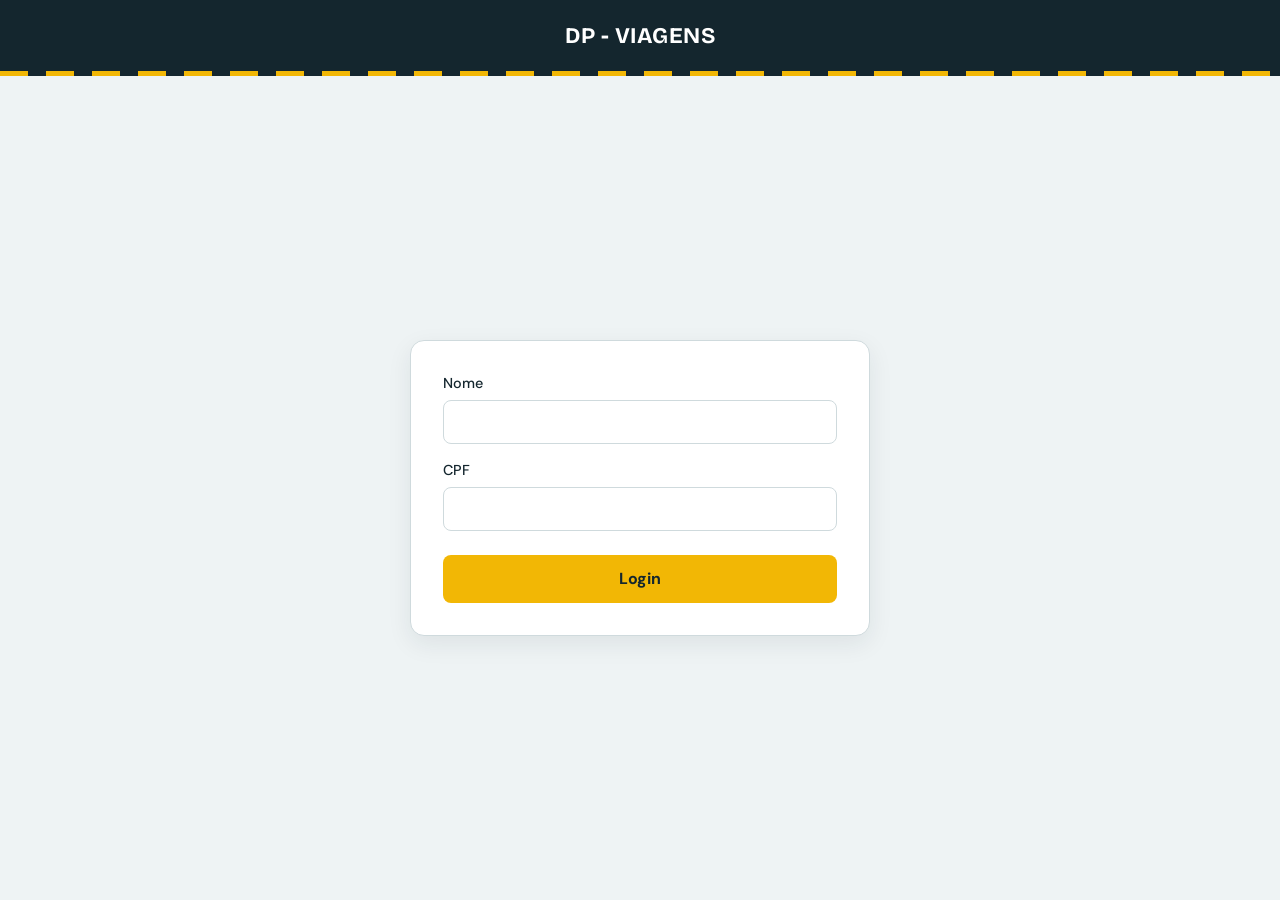
==== Viagens/assets/pages/login.html @ 4bfc8215 "Add files via upload" ====
<!DOCTYPE html>
<html lang="pt-br">
<head>

    <meta charset="UTF-8">
    <meta name="viewport" content="width=device-width, initial-scale=1.0">
    <link rel="stylesheet" href="../css/cadastrar.css">
    <title>DP - Viagens</title>

</head>

<body>
    
    <header>

        <div class="title">
            <h1>DP - VIAGENS</h1>
        </div>


    </header>

    <main>
                                                                                                                                                                                                                                                                                                                                                                                                                                                                                                                                                                                                                                                                                                                                                                                                                                                                                                                                                                                                                                                                                                                                                                                                                                                                                                                                                                                                                                                                                                                                                                                                                                                                                                                                                                                                                                                                                                        
        <div class="container"> 

            <form action="../login.php" method="post">

                <div class="divInput">
                    <label for="">Nome</label>
                    <input class="ipt" type="text" name="name" id="">
                </div>

                <div class="divInput">
                    <label for="">CPF</label>
                    <input class="ipt" maxlength="11" type="text" name="cpf" id="">
                </div>

                <button> Login </button>

            </form>

        </div>

    </main>

</body>

</html>
---- Viagens/assets/css/cadastrar.css ----
@import url('https://fonts.googleapis.com/css2?family=Bricolage+Grotesque:wght@600;700&family=DM+Sans:wght@400;500;700&display=swap');

:root{
    --ink:#14262e;
    --teal:#1f6f78;
    --teal-dark:#17565d;
    --paper:#eef3f4;
    --line:#cfdadd;
    --road:#f2b705;
    --road-dark:#d9a304;
    --muted:#5b6f76;
    --display:'Bricolage Grotesque','DM Sans',system-ui,sans-serif;
}

*{
    padding: 0;
    margin: 0;
    box-sizing: border-box;
}

body{
    font-family:'DM Sans',system-ui,sans-serif;
    color:var(--ink);
    background:var(--paper);
    line-height:1.5;
}

/* ===================== Cabeçalho ======================== */
header{
    position:relative;
    display:flex;
    align-items:center;
    justify-content:space-between;
    flex-wrap:wrap;
    gap:1rem;
    width:100%;
    min-height:76px;
    padding:.75rem 2rem 1rem;
    background:var(--ink);
    color:#fff;
}

/* faixa tracejada de estrada */
header::after{
    content:"";
    position:absolute;
    left:0; right:0; bottom:0;
    height:5px;
    background:repeating-linear-gradient(90deg,var(--road) 0 28px,transparent 28px 46px);
}

.title{
    display:flex;
    align-items:center;
}

.title h1{
    font-family:var(--display);
    font-size:1.4rem;
    font-weight:700;
    letter-spacing:.02em;
}

.pages table,
.pages tbody,
.pages tr{
    display:flex;
}

.pages table{ gap:.25rem; }
.pages td{ display:block; }

.pages a{
    display:block;
    padding:.5rem .9rem;
    border-radius:8px;
    color:#e4eef0;
    text-decoration:none;
    font-weight:500;
    transition:background .15s;
}

.pages a:hover{
    background:rgba(255,255,255,.12);
    color:#fff;
}

/* ===================== Botões e campos ======================== */
a{ color:inherit; }

button{
    font:inherit;
    font-weight:700;
    padding:.75rem 1.5rem;
    border:0;
    border-radius:8px;
    background:var(--road);
    color:var(--ink);
    cursor:pointer;
    transition:background .15s;
}

button:hover{ background:var(--road-dark); }

a:focus-visible,
button:focus-visible{
    outline:3px solid var(--teal);
    outline-offset:2px;
}

header a:focus-visible{ outline-color:var(--road); }

label{
    font-size:.9rem;
    font-weight:500;
}

input,
select{
    font:inherit;
    width:100%;
    height:2.75rem;
    padding:0 .75rem;
    border:1.5px solid var(--line);
    border-radius:8px;
    background:#fff;
    color:var(--ink);
}

input:focus,
select:focus{
    outline:none;
    border-color:var(--teal);
    box-shadow:0 0 0 3px rgba(31,111,120,.2);
}

/* ===================== Cadastro (index.html / posIndex.php) ======================== */
body{
    min-height:100vh;
    display:flex;
    flex-direction:column;
}

header{ justify-content:center; }

main{
    flex:1;
    display:flex;
    justify-content:center;
    align-items:center;
    padding:2rem 1rem;
}

.container{
    width:min(100%,460px);
    padding:2rem;
    display:flex;
    flex-direction:column;
    align-items:center;
    gap:.5rem;
    text-align:center;
    background:#fff;
    border:1px solid var(--line);
    border-radius:14px;
    box-shadow:0 8px 24px rgba(20,38,46,.08);
}

.container p:first-child{
    font-family:var(--display);
    font-size:1.5rem;
    font-weight:700;
}

.container p + p{ color:var(--muted); }

form{
    display:flex;
    flex-direction:column;
    gap:1rem;
    width:100%;
    text-align:left;
}

.divInput{
    display:flex;
    flex-direction:column;
    gap:.35rem;
    width:100%;
}

form button{
    width:100%;
    margin-top:.5rem;
}
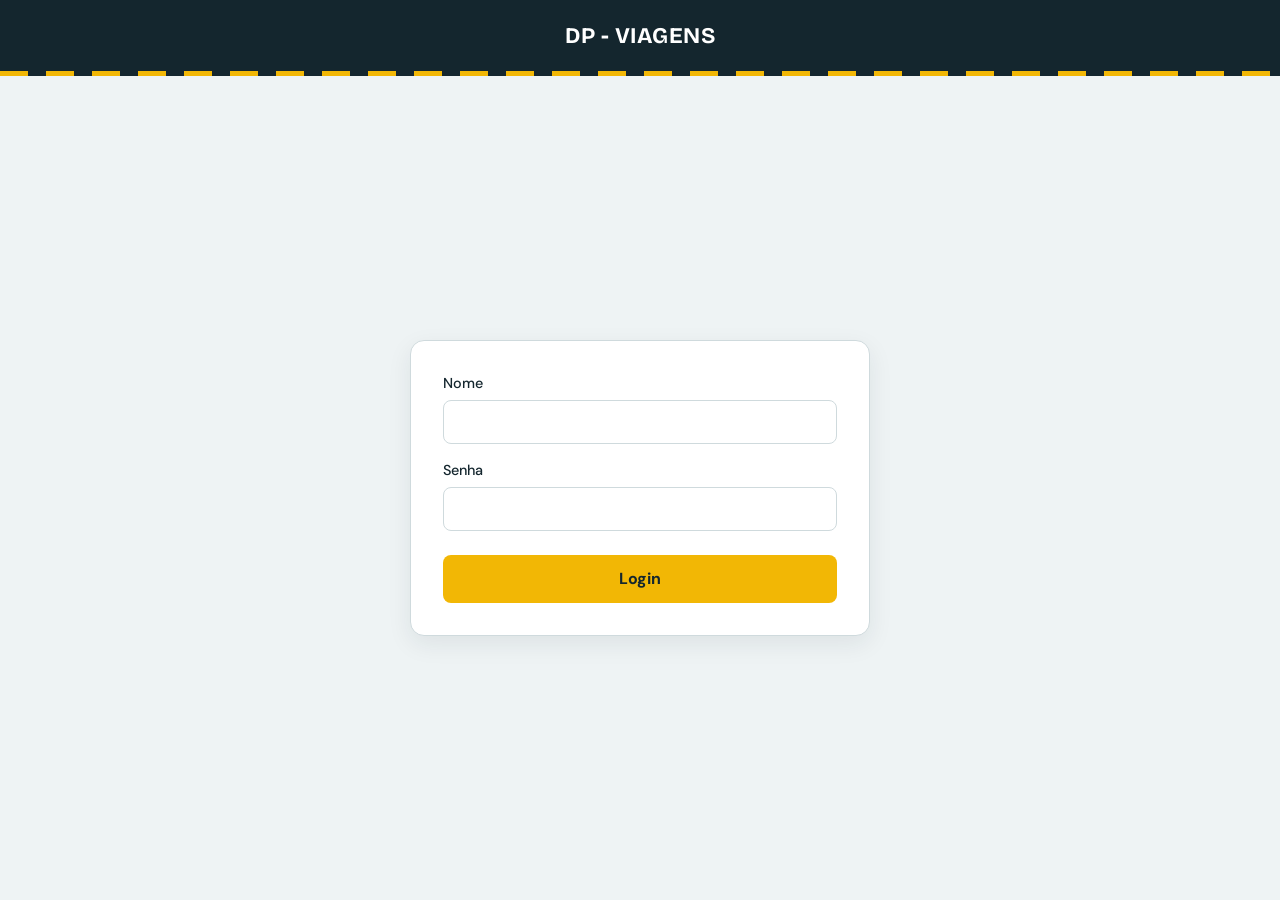
==== commit 4fc181dc: "Change CPF input to password in login form Replaced CPF input with password input for login." ====
--- a/Viagens/assets/pages/login.html
+++ b/Viagens/assets/pages/login.html
@@ -32,8 +32,8 @@
                 </div>
 
                 <div class="divInput">
-                    <label for="">CPF</label>
-                    <input class="ipt" maxlength="11" type="text" name="cpf" id="">
+                    <label for="">Senha</label>
+                    <input class="ipt" maxlength="50" type="password" name="senha" id="">
                 </div>
 
                 <button> Login </button>
@@ -46,4 +46,4 @@
 
 </body>
 
-</html>+</html>
